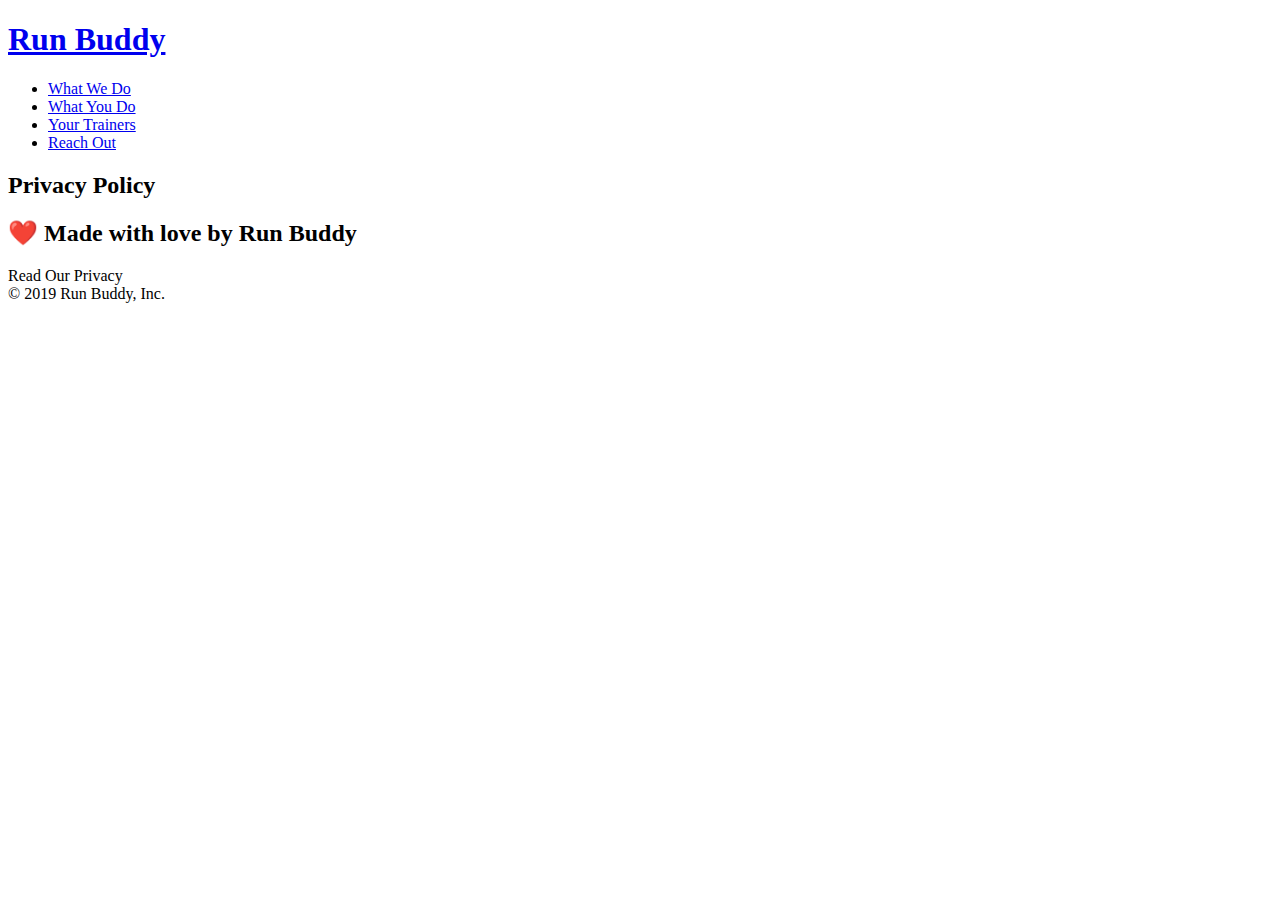
==== privacy-policy.html @ 60f9ad16 "created privacy-policy.html" ====
<!DOCTYPE html>
<html lang="en">
  <head>
    <meta charset="UTF-8" />
    <title>Privacy Policy - Run Buddy</title>
  </head>
  <body>
    <header>
      <h1>
        <a href="/"> Run Buddy </a>
      </h1>
      <nav>
        <!-- Unloaded list element -->
        <ul>
          <!-- list item element -->
          <li>
            <!-- anchor element -->
            <a href="./index.html#what-we-do">What We Do</a>
          </li>
          <li>
            <a href="./index.html#what-you-do">What You Do</a>
          </li>
          <li>
            <a href="./index.html#your-trainers">Your Trainers</a>
          </li>
          <li>
            <a href="./index.htmlreach-out">Reach Out</a>
          </li>
        </ul>
      </nav>
    </header>

    <section class="hero">
      <h2 class="page-title">Privacy Policy</h2>
    </section>
    <footer>
      <h2>❤️ Made with love by Run Buddy</h2>
      <!-- add privacy policy. And, b/c, <a> elements- is inline elements,
                we need to add <br /> see-->
      <div>
        <a>Read Our Privacy</a><br />
        &copy; 2019 Run Buddy, Inc.
      </div>
    </footer>
  </body>
</html>
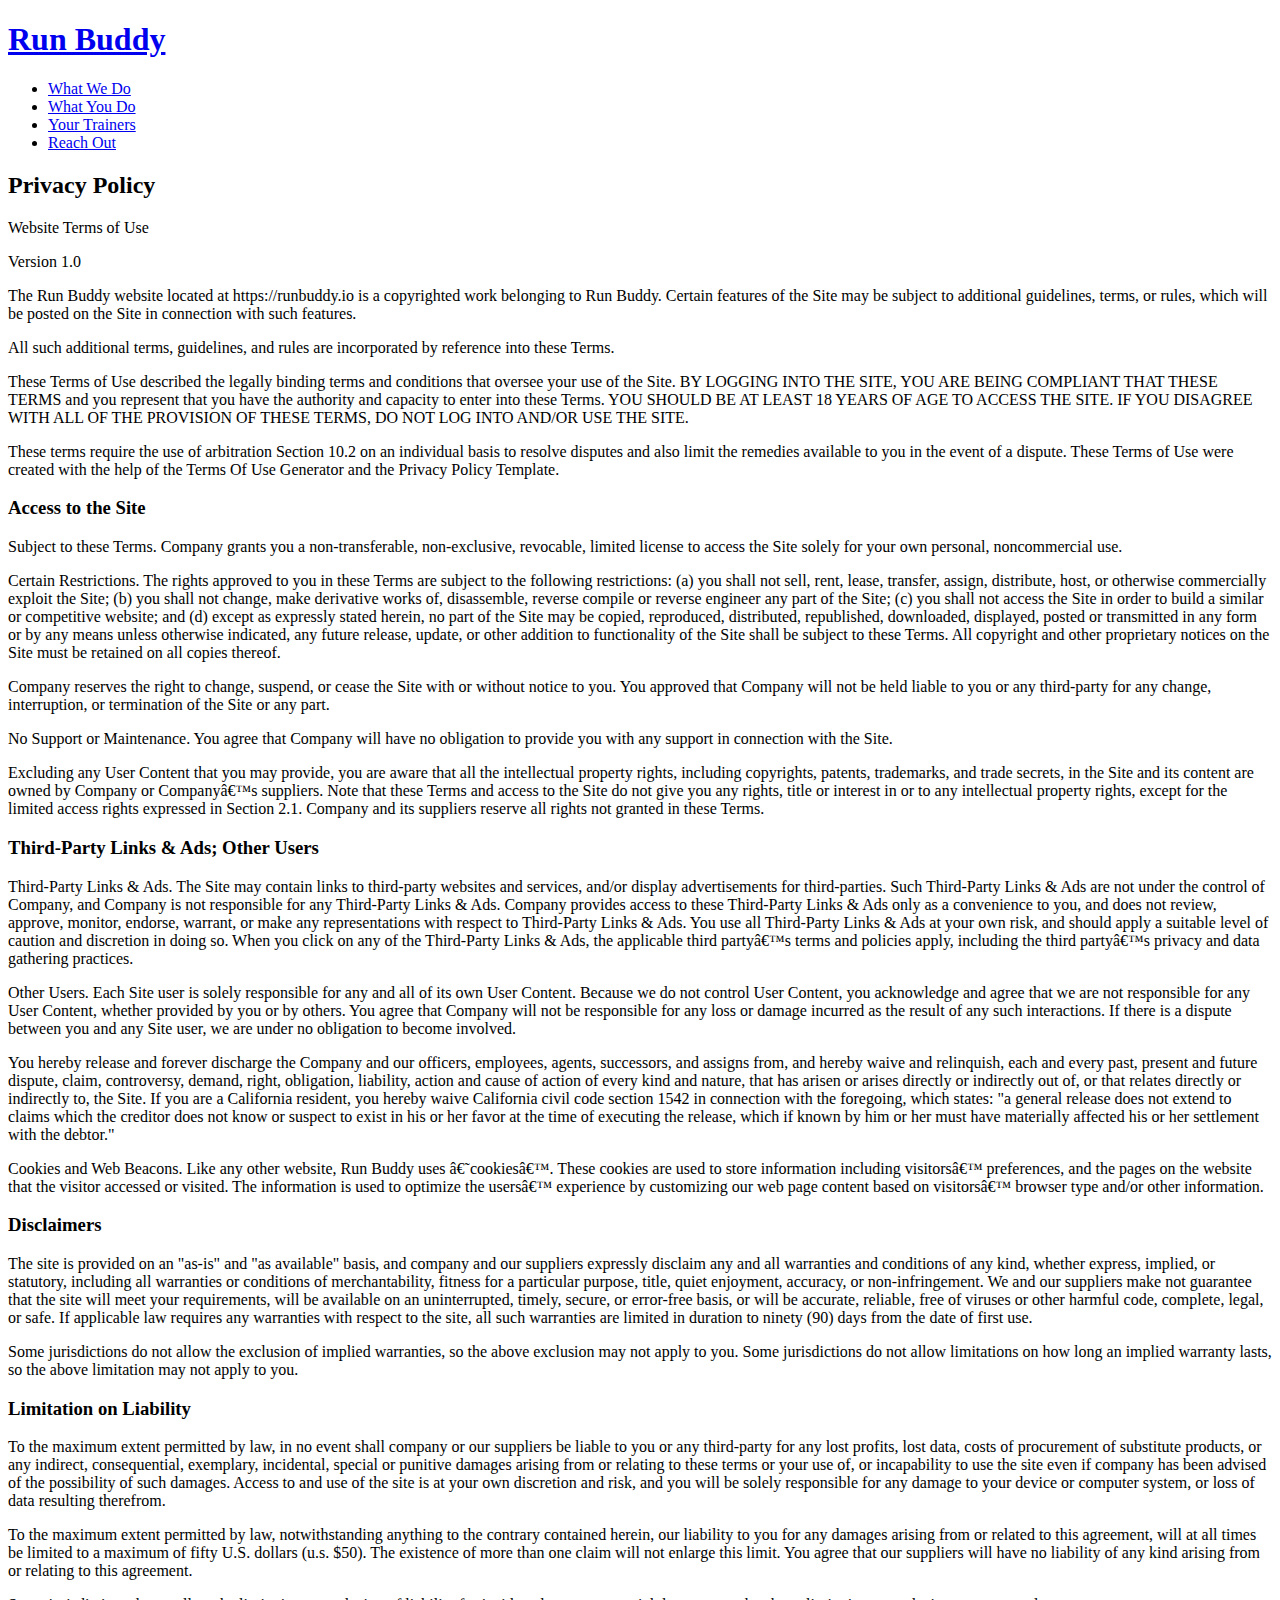
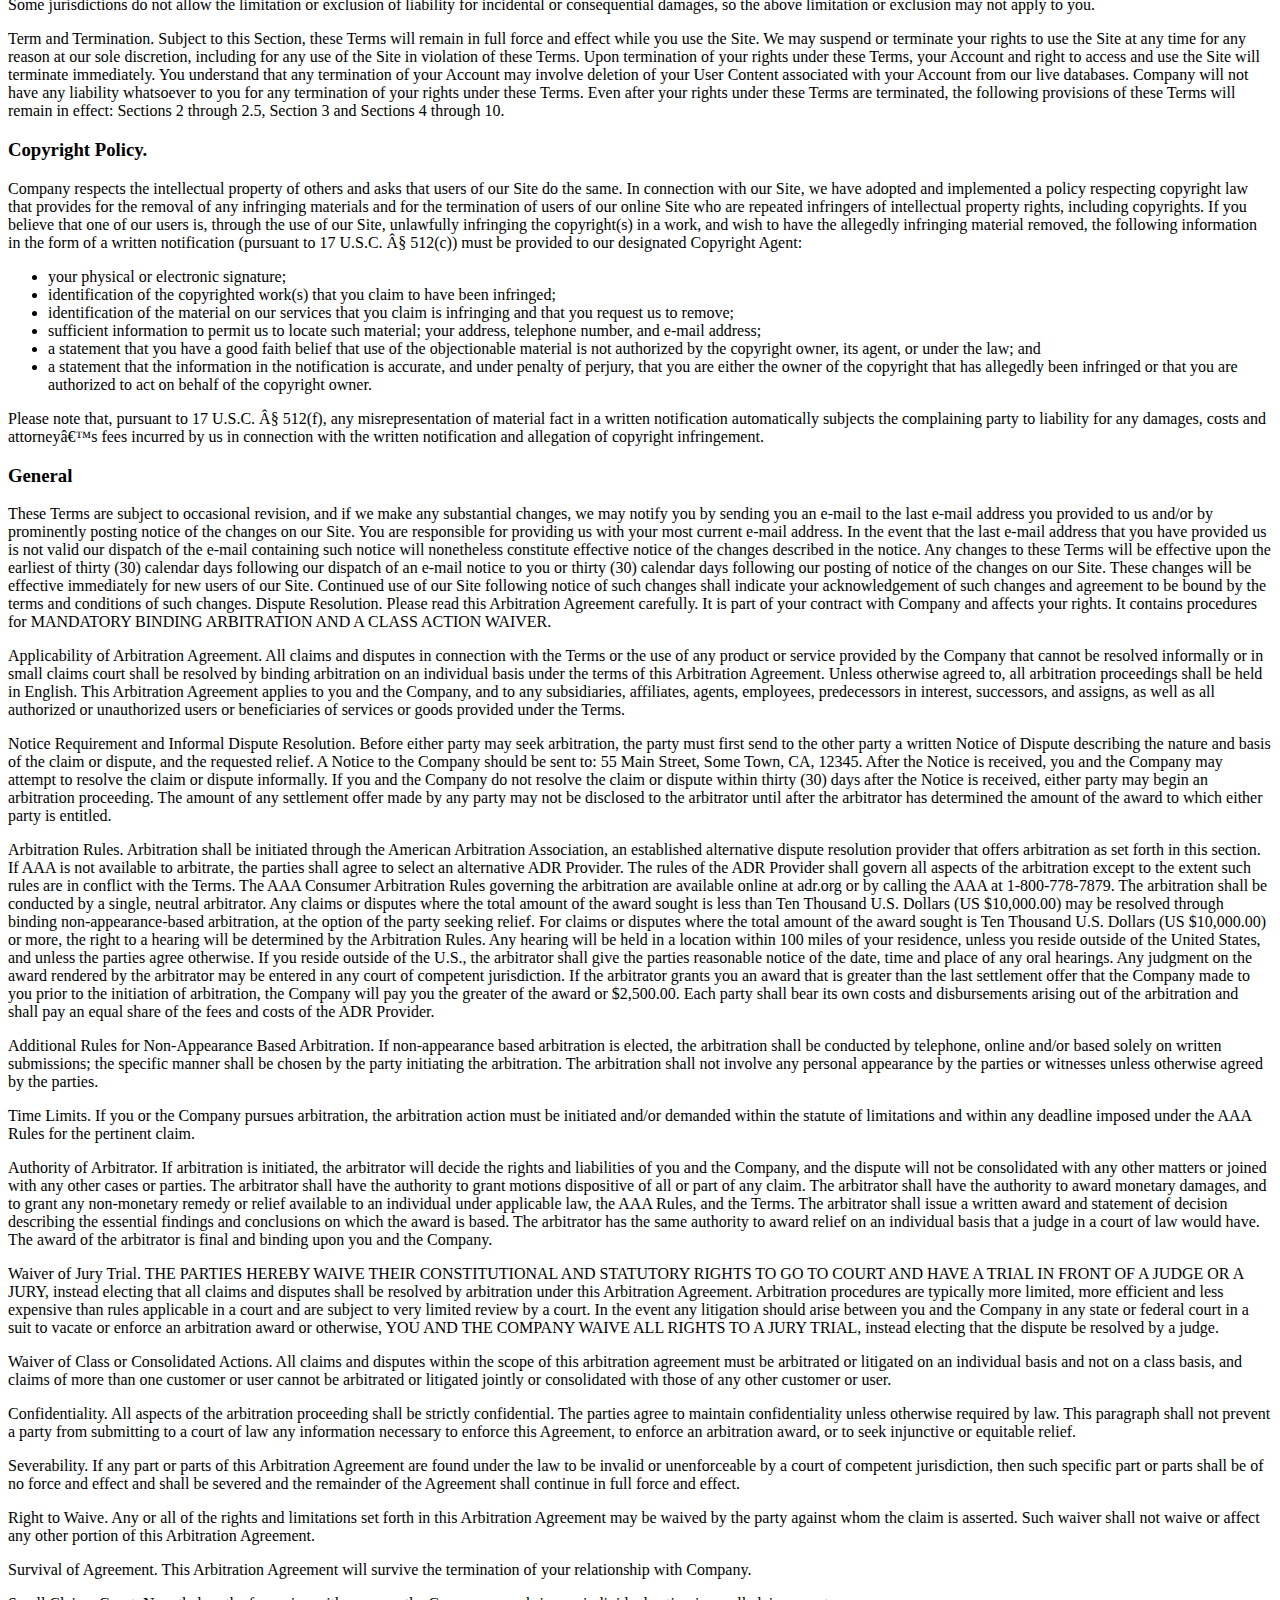
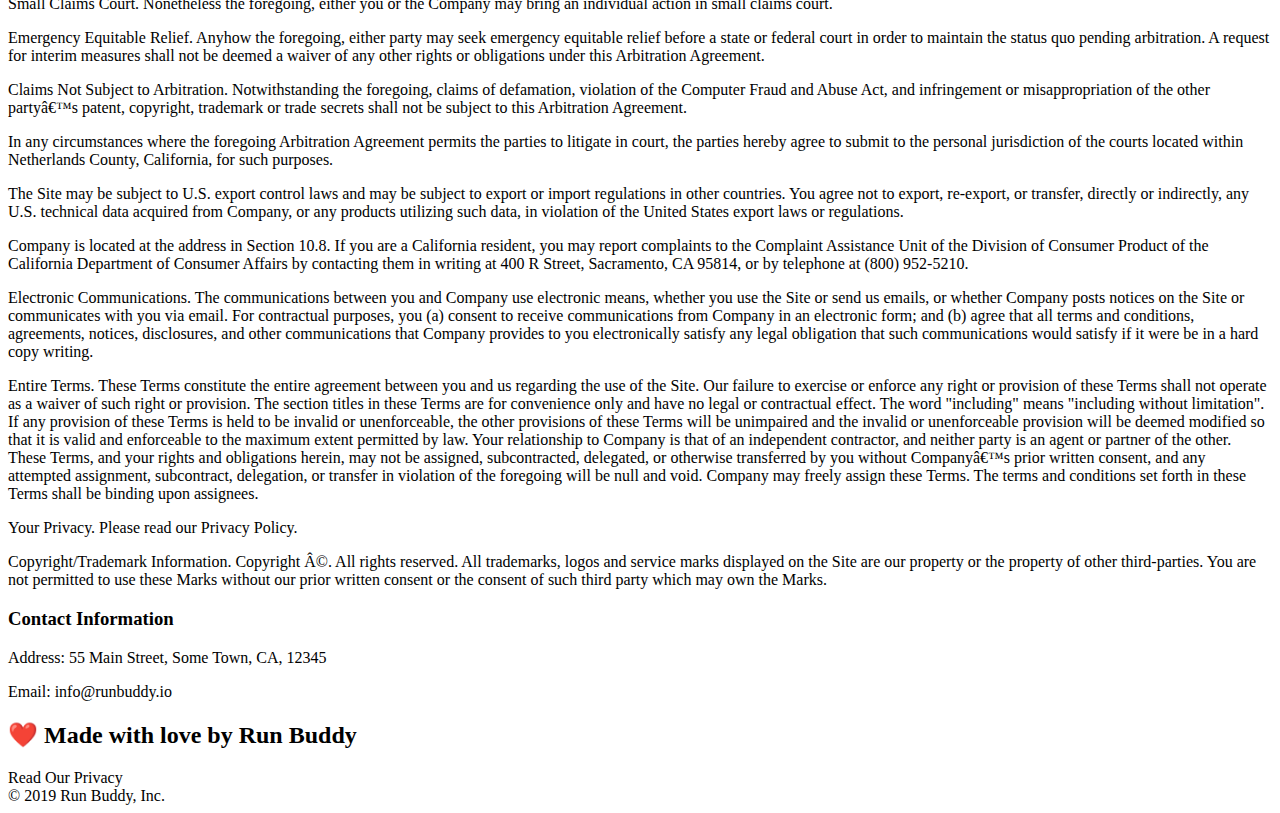
==== commit 9dfb395c: "added privacy-policy content to html" ====
--- a/privacy-policy.html
+++ b/privacy-policy.html
@@ -33,6 +33,513 @@
     <section class="hero">
       <h2 class="page-title">Privacy Policy</h2>
     </section>
+    <article class="secondary-content">
+      <p>Website Terms of Use</p>
+
+      <p>Version 1.0</p>
+
+      <p>
+        The Run Buddy website located at https://runbuddy.io is a copyrighted
+        work belonging to Run Buddy. Certain features of the Site may be subject
+        to additional guidelines, terms, or rules, which will be posted on the
+        Site in connection with such features.
+      </p>
+
+      <p>
+        All such additional terms, guidelines, and rules are incorporated by
+        reference into these Terms.
+      </p>
+
+      <p>
+        These Terms of Use described the legally binding terms and conditions
+        that oversee your use of the Site. BY LOGGING INTO THE SITE, YOU ARE
+        BEING COMPLIANT THAT THESE TERMS and you represent that you have the
+        authority and capacity to enter into these Terms. YOU SHOULD BE AT LEAST
+        18 YEARS OF AGE TO ACCESS THE SITE. IF YOU DISAGREE WITH ALL OF THE
+        PROVISION OF THESE TERMS, DO NOT LOG INTO AND/OR USE THE SITE.
+      </p>
+
+      <p>
+        These terms require the use of arbitration Section 10.2 on an individual
+        basis to resolve disputes and also limit the remedies available to you
+        in the event of a dispute. These Terms of Use were created with the help
+        of the Terms Of Use Generator and the Privacy Policy Template.
+      </p>
+
+      <h3>Access to the Site</h3>
+
+      <p>
+        Subject to these Terms. Company grants you a non-transferable,
+        non-exclusive, revocable, limited license to access the Site solely for
+        your own personal, noncommercial use.
+      </p>
+
+      <p>
+        Certain Restrictions. The rights approved to you in these Terms are
+        subject to the following restrictions: (a) you shall not sell, rent,
+        lease, transfer, assign, distribute, host, or otherwise commercially
+        exploit the Site; (b) you shall not change, make derivative works of,
+        disassemble, reverse compile or reverse engineer any part of the Site;
+        (c) you shall not access the Site in order to build a similar or
+        competitive website; and (d) except as expressly stated herein, no part
+        of the Site may be copied, reproduced, distributed, republished,
+        downloaded, displayed, posted or transmitted in any form or by any means
+        unless otherwise indicated, any future release, update, or other
+        addition to functionality of the Site shall be subject to these Terms.
+        All copyright and other proprietary notices on the Site must be retained
+        on all copies thereof.
+      </p>
+
+      <p>
+        Company reserves the right to change, suspend, or cease the Site with or
+        without notice to you. You approved that Company will not be held liable
+        to you or any third-party for any change, interruption, or termination
+        of the Site or any part.
+      </p>
+
+      <p>
+        No Support or Maintenance. You agree that Company will have no
+        obligation to provide you with any support in connection with the Site.
+      </p>
+
+      <p>
+        Excluding any User Content that you may provide, you are aware that all
+        the intellectual property rights, including copyrights, patents,
+        trademarks, and trade secrets, in the Site and its content are owned by
+        Company or Companyâ€™s suppliers. Note that these Terms and access to
+        the Site do not give you any rights, title or interest in or to any
+        intellectual property rights, except for the limited access rights
+        expressed in Section 2.1. Company and its suppliers reserve all rights
+        not granted in these Terms.
+      </p>
+
+      <h3>Third-Party Links & Ads; Other Users</h3>
+
+      <p>
+        Third-Party Links & Ads. The Site may contain links to third-party
+        websites and services, and/or display advertisements for third-parties.
+        Such Third-Party Links & Ads are not under the control of Company, and
+        Company is not responsible for any Third-Party Links & Ads. Company
+        provides access to these Third-Party Links & Ads only as a convenience
+        to you, and does not review, approve, monitor, endorse, warrant, or make
+        any representations with respect to Third-Party Links & Ads. You use all
+        Third-Party Links & Ads at your own risk, and should apply a suitable
+        level of caution and discretion in doing so. When you click on any of
+        the Third-Party Links & Ads, the applicable third partyâ€™s terms and
+        policies apply, including the third partyâ€™s privacy and data gathering
+        practices.
+      </p>
+
+      <p>
+        Other Users. Each Site user is solely responsible for any and all of its
+        own User Content. Because we do not control User Content, you
+        acknowledge and agree that we are not responsible for any User Content,
+        whether provided by you or by others. You agree that Company will not be
+        responsible for any loss or damage incurred as the result of any such
+        interactions. If there is a dispute between you and any Site user, we
+        are under no obligation to become involved.
+      </p>
+
+      <p>
+        You hereby release and forever discharge the Company and our officers,
+        employees, agents, successors, and assigns from, and hereby waive and
+        relinquish, each and every past, present and future dispute, claim,
+        controversy, demand, right, obligation, liability, action and cause of
+        action of every kind and nature, that has arisen or arises directly or
+        indirectly out of, or that relates directly or indirectly to, the Site.
+        If you are a California resident, you hereby waive California civil code
+        section 1542 in connection with the foregoing, which states: "a general
+        release does not extend to claims which the creditor does not know or
+        suspect to exist in his or her favor at the time of executing the
+        release, which if known by him or her must have materially affected his
+        or her settlement with the debtor."
+      </p>
+
+      <p>
+        Cookies and Web Beacons. Like any other website, Run Buddy uses
+        â€˜cookiesâ€™. These cookies are used to store information including
+        visitorsâ€™ preferences, and the pages on the website that the visitor
+        accessed or visited. The information is used to optimize the usersâ€™
+        experience by customizing our web page content based on visitorsâ€™
+        browser type and/or other information.
+      </p>
+
+      <h3>Disclaimers</h3>
+
+      <p>
+        The site is provided on an "as-is" and "as available" basis, and company
+        and our suppliers expressly disclaim any and all warranties and
+        conditions of any kind, whether express, implied, or statutory,
+        including all warranties or conditions of merchantability, fitness for a
+        particular purpose, title, quiet enjoyment, accuracy, or
+        non-infringement. We and our suppliers make not guarantee that the site
+        will meet your requirements, will be available on an uninterrupted,
+        timely, secure, or error-free basis, or will be accurate, reliable, free
+        of viruses or other harmful code, complete, legal, or safe. If
+        applicable law requires any warranties with respect to the site, all
+        such warranties are limited in duration to ninety (90) days from the
+        date of first use.
+      </p>
+
+      <p>
+        Some jurisdictions do not allow the exclusion of implied warranties, so
+        the above exclusion may not apply to you. Some jurisdictions do not
+        allow limitations on how long an implied warranty lasts, so the above
+        limitation may not apply to you.
+      </p>
+
+      <h3>Limitation on Liability</h3>
+
+      <p>
+        To the maximum extent permitted by law, in no event shall company or our
+        suppliers be liable to you or any third-party for any lost profits, lost
+        data, costs of procurement of substitute products, or any indirect,
+        consequential, exemplary, incidental, special or punitive damages
+        arising from or relating to these terms or your use of, or incapability
+        to use the site even if company has been advised of the possibility of
+        such damages. Access to and use of the site is at your own discretion
+        and risk, and you will be solely responsible for any damage to your
+        device or computer system, or loss of data resulting therefrom.
+      </p>
+
+      <p>
+        To the maximum extent permitted by law, notwithstanding anything to the
+        contrary contained herein, our liability to you for any damages arising
+        from or related to this agreement, will at all times be limited to a
+        maximum of fifty U.S. dollars (u.s. $50). The existence of more than one
+        claim will not enlarge this limit. You agree that our suppliers will
+        have no liability of any kind arising from or relating to this
+        agreement.
+      </p>
+
+      <p>
+        Some jurisdictions do not allow the limitation or exclusion of liability
+        for incidental or consequential damages, so the above limitation or
+        exclusion may not apply to you.
+      </p>
+
+      <p>
+        Term and Termination. Subject to this Section, these Terms will remain
+        in full force and effect while you use the Site. We may suspend or
+        terminate your rights to use the Site at any time for any reason at our
+        sole discretion, including for any use of the Site in violation of these
+        Terms. Upon termination of your rights under these Terms, your Account
+        and right to access and use the Site will terminate immediately. You
+        understand that any termination of your Account may involve deletion of
+        your User Content associated with your Account from our live databases.
+        Company will not have any liability whatsoever to you for any
+        termination of your rights under these Terms. Even after your rights
+        under these Terms are terminated, the following provisions of these
+        Terms will remain in effect: Sections 2 through 2.5, Section 3 and
+        Sections 4 through 10.
+      </p>
+
+      <h3>Copyright Policy.</h3>
+
+      <p>
+        Company respects the intellectual property of others and asks that users
+        of our Site do the same. In connection with our Site, we have adopted
+        and implemented a policy respecting copyright law that provides for the
+        removal of any infringing materials and for the termination of users of
+        our online Site who are repeated infringers of intellectual property
+        rights, including copyrights. If you believe that one of our users is,
+        through the use of our Site, unlawfully infringing the copyright(s) in a
+        work, and wish to have the allegedly infringing material removed, the
+        following information in the form of a written notification (pursuant to
+        17 U.S.C. Â§ 512(c)) must be provided to our designated Copyright Agent:
+      </p>
+
+      <ul>
+        <li>your physical or electronic signature;</li>
+        <li>
+          identification of the copyrighted work(s) that you claim to have been
+          infringed;
+        </li>
+        <li>
+          identification of the material on our services that you claim is
+          infringing and that you request us to remove;
+        </li>
+        <li>
+          sufficient information to permit us to locate such material; your
+          address, telephone number, and e-mail address;
+        </li>
+        <li>
+          a statement that you have a good faith belief that use of the
+          objectionable material is not authorized by the copyright owner, its
+          agent, or under the law; and
+        </li>
+        <li>
+          a statement that the information in the notification is accurate, and
+          under penalty of perjury, that you are either the owner of the
+          copyright that has allegedly been infringed or that you are authorized
+          to act on behalf of the copyright owner.
+        </li>
+      </ul>
+
+      <p>
+        Please note that, pursuant to 17 U.S.C. Â§ 512(f), any misrepresentation
+        of material fact in a written notification automatically subjects the
+        complaining party to liability for any damages, costs and attorneyâ€™s
+        fees incurred by us in connection with the written notification and
+        allegation of copyright infringement.
+      </p>
+
+      <h3>General</h3>
+
+      <p>
+        These Terms are subject to occasional revision, and if we make any
+        substantial changes, we may notify you by sending you an e-mail to the
+        last e-mail address you provided to us and/or by prominently posting
+        notice of the changes on our Site. You are responsible for providing us
+        with your most current e-mail address. In the event that the last e-mail
+        address that you have provided us is not valid our dispatch of the
+        e-mail containing such notice will nonetheless constitute effective
+        notice of the changes described in the notice. Any changes to these
+        Terms will be effective upon the earliest of thirty (30) calendar days
+        following our dispatch of an e-mail notice to you or thirty (30)
+        calendar days following our posting of notice of the changes on our
+        Site. These changes will be effective immediately for new users of our
+        Site. Continued use of our Site following notice of such changes shall
+        indicate your acknowledgement of such changes and agreement to be bound
+        by the terms and conditions of such changes. Dispute Resolution. Please
+        read this Arbitration Agreement carefully. It is part of your contract
+        with Company and affects your rights. It contains procedures for
+        MANDATORY BINDING ARBITRATION AND A CLASS ACTION WAIVER.
+      </p>
+
+      <p>
+        Applicability of Arbitration Agreement. All claims and disputes in
+        connection with the Terms or the use of any product or service provided
+        by the Company that cannot be resolved informally or in small claims
+        court shall be resolved by binding arbitration on an individual basis
+        under the terms of this Arbitration Agreement. Unless otherwise agreed
+        to, all arbitration proceedings shall be held in English. This
+        Arbitration Agreement applies to you and the Company, and to any
+        subsidiaries, affiliates, agents, employees, predecessors in interest,
+        successors, and assigns, as well as all authorized or unauthorized users
+        or beneficiaries of services or goods provided under the Terms.
+      </p>
+
+      <p>
+        Notice Requirement and Informal Dispute Resolution. Before either party
+        may seek arbitration, the party must first send to the other party a
+        written Notice of Dispute describing the nature and basis of the claim
+        or dispute, and the requested relief. A Notice to the Company should be
+        sent to: 55 Main Street, Some Town, CA, 12345. After the Notice is
+        received, you and the Company may attempt to resolve the claim or
+        dispute informally. If you and the Company do not resolve the claim or
+        dispute within thirty (30) days after the Notice is received, either
+        party may begin an arbitration proceeding. The amount of any settlement
+        offer made by any party may not be disclosed to the arbitrator until
+        after the arbitrator has determined the amount of the award to which
+        either party is entitled.
+      </p>
+
+      <p>
+        Arbitration Rules. Arbitration shall be initiated through the American
+        Arbitration Association, an established alternative dispute resolution
+        provider that offers arbitration as set forth in this section. If AAA is
+        not available to arbitrate, the parties shall agree to select an
+        alternative ADR Provider. The rules of the ADR Provider shall govern all
+        aspects of the arbitration except to the extent such rules are in
+        conflict with the Terms. The AAA Consumer Arbitration Rules governing
+        the arbitration are available online at adr.org or by calling the AAA at
+        1-800-778-7879. The arbitration shall be conducted by a single, neutral
+        arbitrator. Any claims or disputes where the total amount of the award
+        sought is less than Ten Thousand U.S. Dollars (US $10,000.00) may be
+        resolved through binding non-appearance-based arbitration, at the option
+        of the party seeking relief. For claims or disputes where the total
+        amount of the award sought is Ten Thousand U.S. Dollars (US $10,000.00)
+        or more, the right to a hearing will be determined by the Arbitration
+        Rules. Any hearing will be held in a location within 100 miles of your
+        residence, unless you reside outside of the United States, and unless
+        the parties agree otherwise. If you reside outside of the U.S., the
+        arbitrator shall give the parties reasonable notice of the date, time
+        and place of any oral hearings. Any judgment on the award rendered by
+        the arbitrator may be entered in any court of competent jurisdiction. If
+        the arbitrator grants you an award that is greater than the last
+        settlement offer that the Company made to you prior to the initiation of
+        arbitration, the Company will pay you the greater of the award or
+        $2,500.00. Each party shall bear its own costs and disbursements arising
+        out of the arbitration and shall pay an equal share of the fees and
+        costs of the ADR Provider.
+      </p>
+
+      <p>
+        Additional Rules for Non-Appearance Based Arbitration. If non-appearance
+        based arbitration is elected, the arbitration shall be conducted by
+        telephone, online and/or based solely on written submissions; the
+        specific manner shall be chosen by the party initiating the arbitration.
+        The arbitration shall not involve any personal appearance by the parties
+        or witnesses unless otherwise agreed by the parties.
+      </p>
+
+      <p>
+        Time Limits. If you or the Company pursues arbitration, the arbitration
+        action must be initiated and/or demanded within the statute of
+        limitations and within any deadline imposed under the AAA Rules for the
+        pertinent claim.
+      </p>
+
+      <p>
+        Authority of Arbitrator. If arbitration is initiated, the arbitrator
+        will decide the rights and liabilities of you and the Company, and the
+        dispute will not be consolidated with any other matters or joined with
+        any other cases or parties. The arbitrator shall have the authority to
+        grant motions dispositive of all or part of any claim. The arbitrator
+        shall have the authority to award monetary damages, and to grant any
+        non-monetary remedy or relief available to an individual under
+        applicable law, the AAA Rules, and the Terms. The arbitrator shall issue
+        a written award and statement of decision describing the essential
+        findings and conclusions on which the award is based. The arbitrator has
+        the same authority to award relief on an individual basis that a judge
+        in a court of law would have. The award of the arbitrator is final and
+        binding upon you and the Company.
+      </p>
+
+      <p>
+        Waiver of Jury Trial. THE PARTIES HEREBY WAIVE THEIR CONSTITUTIONAL AND
+        STATUTORY RIGHTS TO GO TO COURT AND HAVE A TRIAL IN FRONT OF A JUDGE OR
+        A JURY, instead electing that all claims and disputes shall be resolved
+        by arbitration under this Arbitration Agreement. Arbitration procedures
+        are typically more limited, more efficient and less expensive than rules
+        applicable in a court and are subject to very limited review by a court.
+        In the event any litigation should arise between you and the Company in
+        any state or federal court in a suit to vacate or enforce an arbitration
+        award or otherwise, YOU AND THE COMPANY WAIVE ALL RIGHTS TO A JURY
+        TRIAL, instead electing that the dispute be resolved by a judge.
+      </p>
+
+      <p>
+        Waiver of Class or Consolidated Actions. All claims and disputes within
+        the scope of this arbitration agreement must be arbitrated or litigated
+        on an individual basis and not on a class basis, and claims of more than
+        one customer or user cannot be arbitrated or litigated jointly or
+        consolidated with those of any other customer or user.
+      </p>
+
+      <p>
+        Confidentiality. All aspects of the arbitration proceeding shall be
+        strictly confidential. The parties agree to maintain confidentiality
+        unless otherwise required by law. This paragraph shall not prevent a
+        party from submitting to a court of law any information necessary to
+        enforce this Agreement, to enforce an arbitration award, or to seek
+        injunctive or equitable relief.
+      </p>
+
+      <p>
+        Severability. If any part or parts of this Arbitration Agreement are
+        found under the law to be invalid or unenforceable by a court of
+        competent jurisdiction, then such specific part or parts shall be of no
+        force and effect and shall be severed and the remainder of the Agreement
+        shall continue in full force and effect.
+      </p>
+
+      <p>
+        Right to Waive. Any or all of the rights and limitations set forth in
+        this Arbitration Agreement may be waived by the party against whom the
+        claim is asserted. Such waiver shall not waive or affect any other
+        portion of this Arbitration Agreement.
+      </p>
+
+      <p>
+        Survival of Agreement. This Arbitration Agreement will survive the
+        termination of your relationship with Company.
+      </p>
+
+      <p>
+        Small Claims Court. Nonetheless the foregoing, either you or the Company
+        may bring an individual action in small claims court.
+      </p>
+
+      <p>
+        Emergency Equitable Relief. Anyhow the foregoing, either party may seek
+        emergency equitable relief before a state or federal court in order to
+        maintain the status quo pending arbitration. A request for interim
+        measures shall not be deemed a waiver of any other rights or obligations
+        under this Arbitration Agreement.
+      </p>
+
+      <p>
+        Claims Not Subject to Arbitration. Notwithstanding the foregoing, claims
+        of defamation, violation of the Computer Fraud and Abuse Act, and
+        infringement or misappropriation of the other partyâ€™s patent,
+        copyright, trademark or trade secrets shall not be subject to this
+        Arbitration Agreement.
+      </p>
+
+      <p>
+        In any circumstances where the foregoing Arbitration Agreement permits
+        the parties to litigate in court, the parties hereby agree to submit to
+        the personal jurisdiction of the courts located within Netherlands
+        County, California, for such purposes.
+      </p>
+
+      <p>
+        The Site may be subject to U.S. export control laws and may be subject
+        to export or import regulations in other countries. You agree not to
+        export, re-export, or transfer, directly or indirectly, any U.S.
+        technical data acquired from Company, or any products utilizing such
+        data, in violation of the United States export laws or regulations.
+      </p>
+
+      <p>
+        Company is located at the address in Section 10.8. If you are a
+        California resident, you may report complaints to the Complaint
+        Assistance Unit of the Division of Consumer Product of the California
+        Department of Consumer Affairs by contacting them in writing at 400 R
+        Street, Sacramento, CA 95814, or by telephone at (800) 952-5210.
+      </p>
+
+      <p>
+        Electronic Communications. The communications between you and Company
+        use electronic means, whether you use the Site or send us emails, or
+        whether Company posts notices on the Site or communicates with you via
+        email. For contractual purposes, you (a) consent to receive
+        communications from Company in an electronic form; and (b) agree that
+        all terms and conditions, agreements, notices, disclosures, and other
+        communications that Company provides to you electronically satisfy any
+        legal obligation that such communications would satisfy if it were be in
+        a hard copy writing.
+      </p>
+
+      <p>
+        Entire Terms. These Terms constitute the entire agreement between you
+        and us regarding the use of the Site. Our failure to exercise or enforce
+        any right or provision of these Terms shall not operate as a waiver of
+        such right or provision. The section titles in these Terms are for
+        convenience only and have no legal or contractual effect. The word
+        "including" means "including without limitation". If any provision of
+        these Terms is held to be invalid or unenforceable, the other provisions
+        of these Terms will be unimpaired and the invalid or unenforceable
+        provision will be deemed modified so that it is valid and enforceable to
+        the maximum extent permitted by law. Your relationship to Company is
+        that of an independent contractor, and neither party is an agent or
+        partner of the other. These Terms, and your rights and obligations
+        herein, may not be assigned, subcontracted, delegated, or otherwise
+        transferred by you without Companyâ€™s prior written consent, and any
+        attempted assignment, subcontract, delegation, or transfer in violation
+        of the foregoing will be null and void. Company may freely assign these
+        Terms. The terms and conditions set forth in these Terms shall be
+        binding upon assignees.
+      </p>
+
+      <p>Your Privacy. Please read our Privacy Policy.</p>
+
+      <p>
+        Copyright/Trademark Information. Copyright Â©. All rights reserved. All
+        trademarks, logos and service marks displayed on the Site are our
+        property or the property of other third-parties. You are not permitted
+        to use these Marks without our prior written consent or the consent of
+        such third party which may own the Marks.
+      </p>
+
+      <h3>Contact Information</h3>
+
+      <p>Address: 55 Main Street, Some Town, CA, 12345</p>
+
+      <p>Email: info@runbuddy.io</p>
+    </article>
     <footer>
       <h2>❤️ Made with love by Run Buddy</h2>
       <!-- add privacy policy. And, b/c, <a> elements- is inline elements,
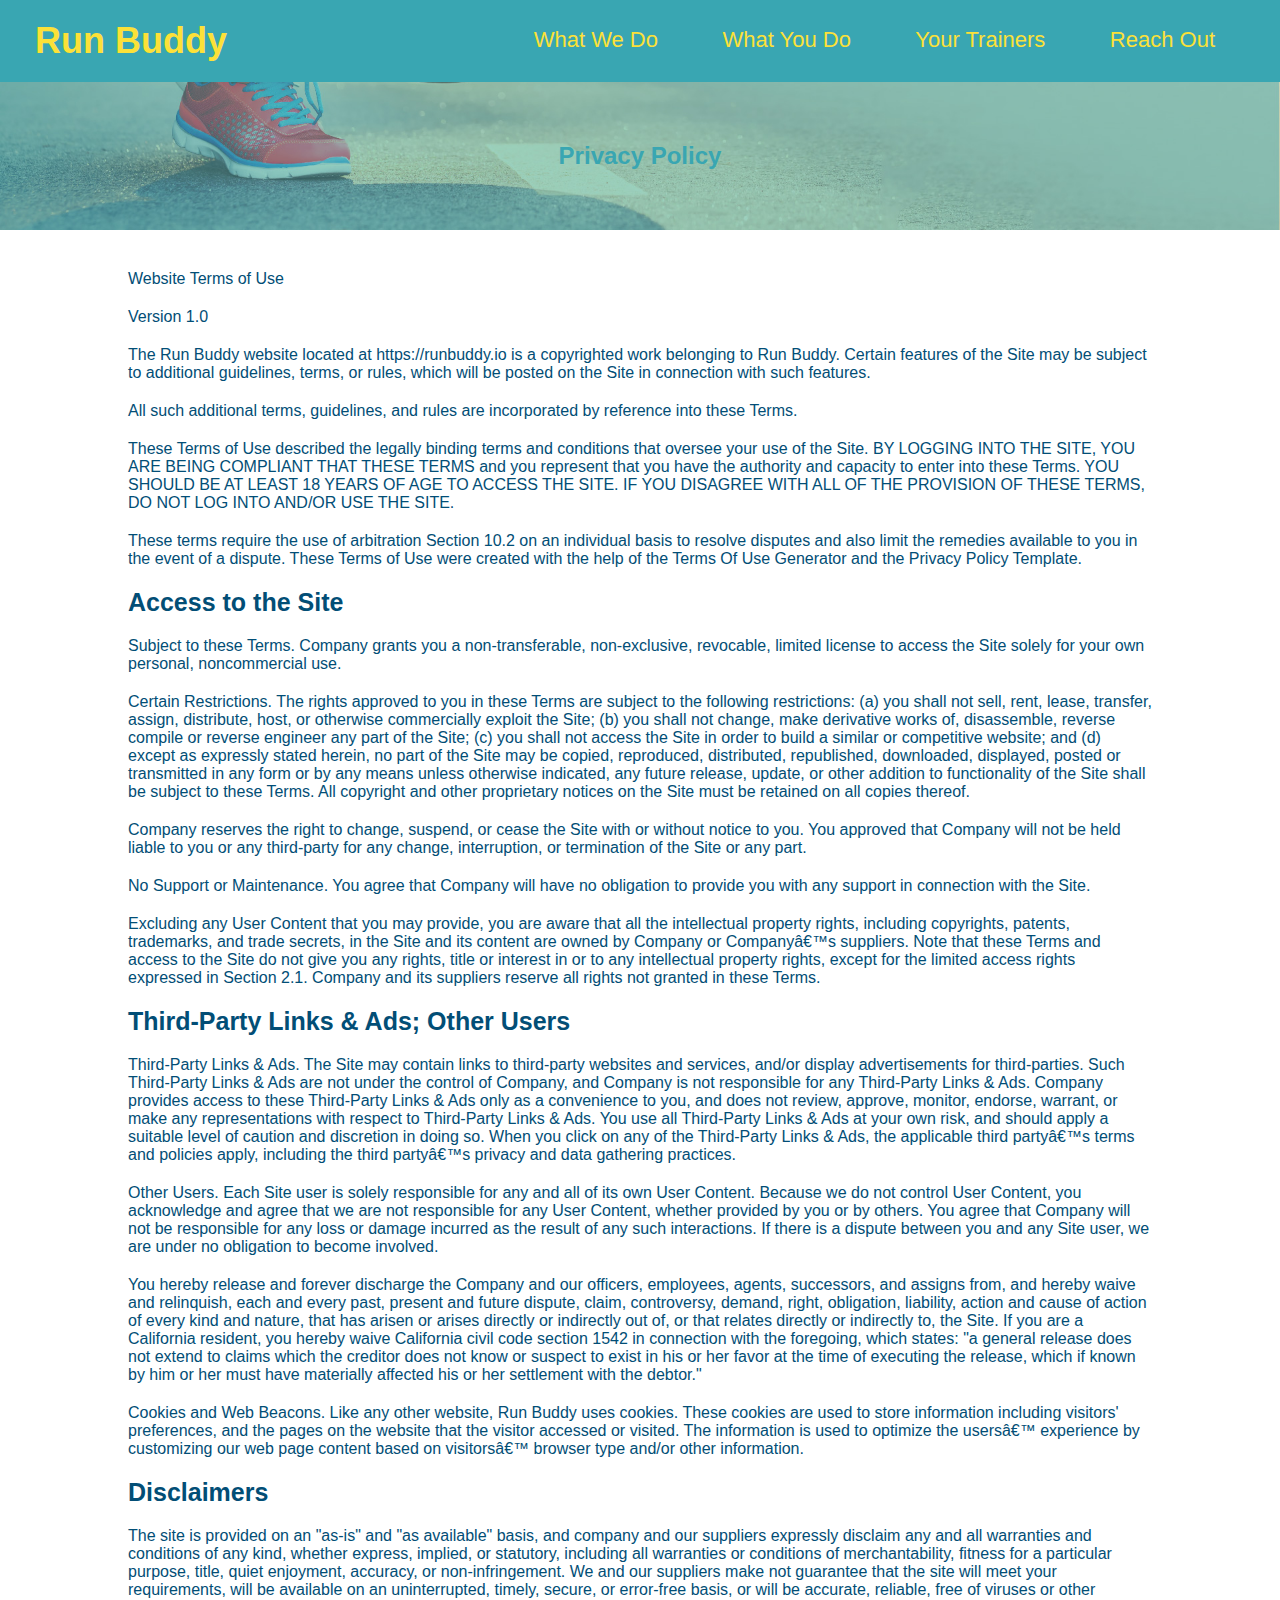
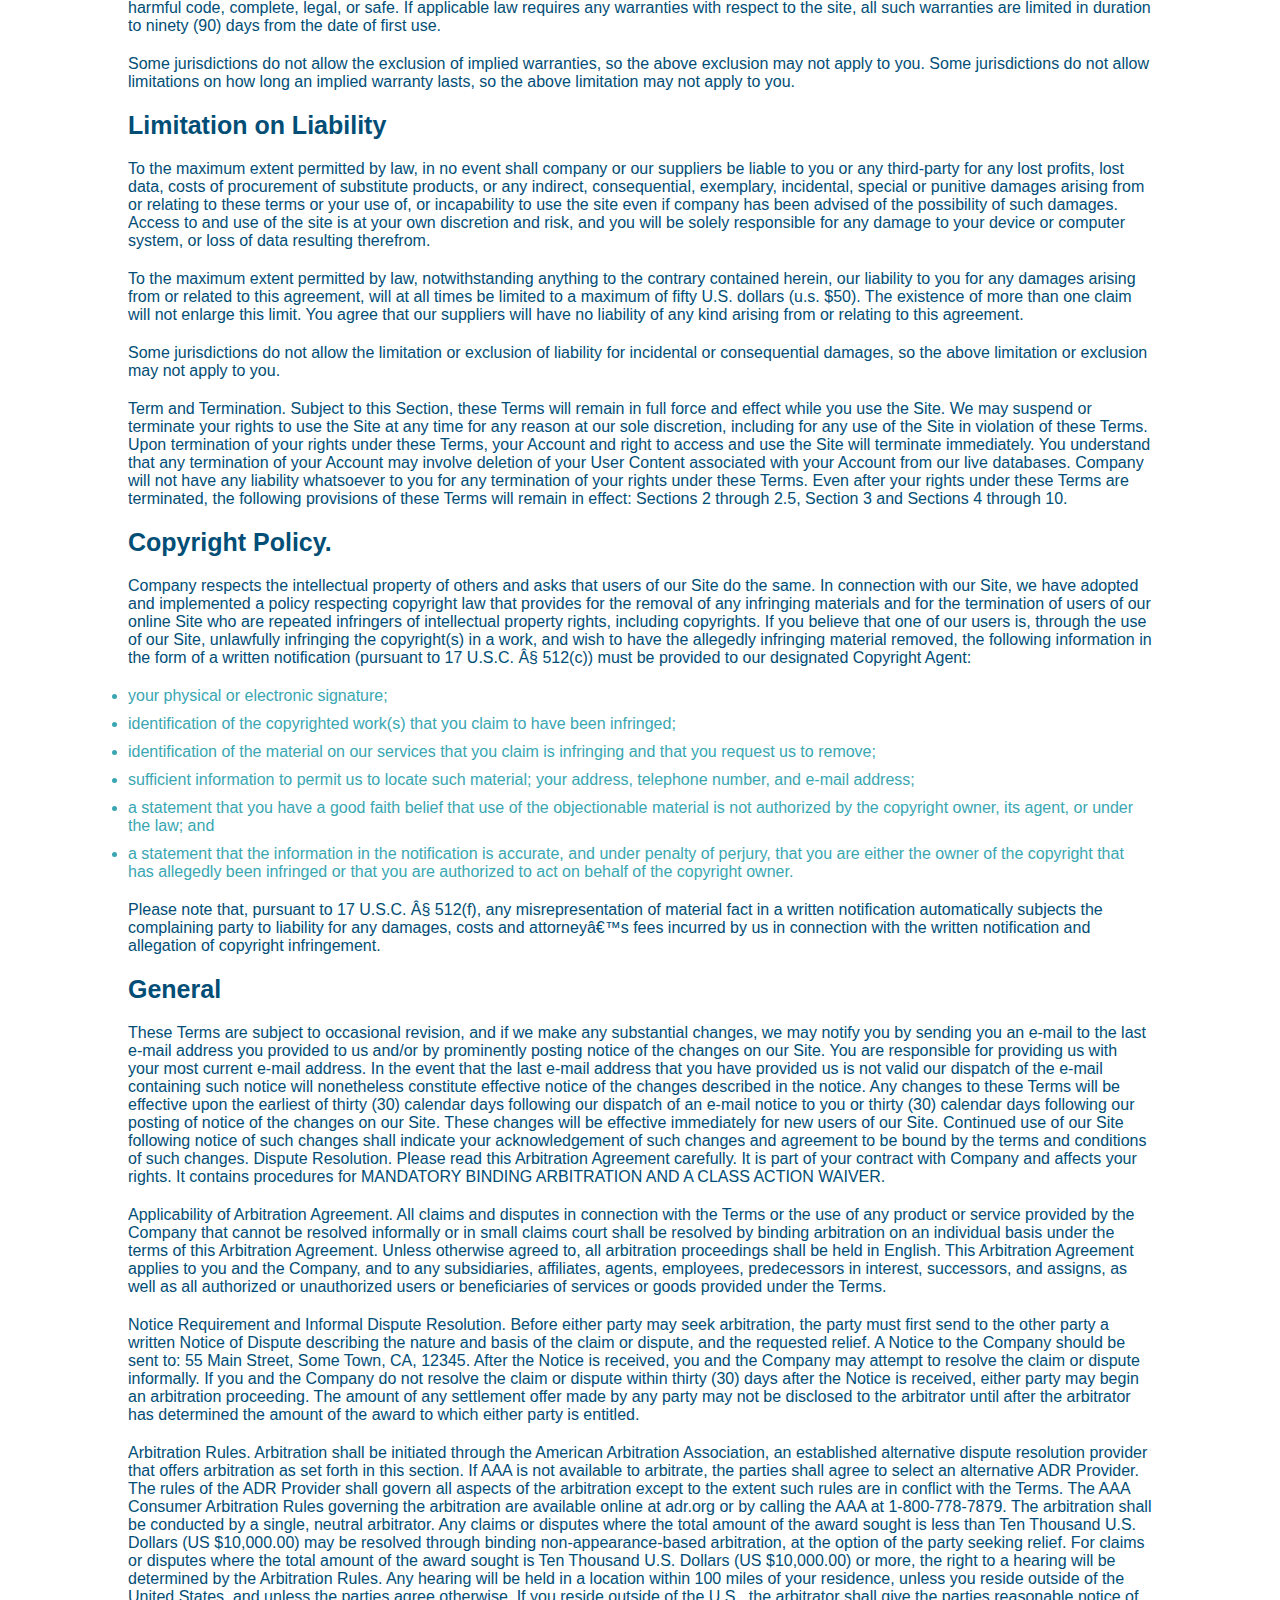
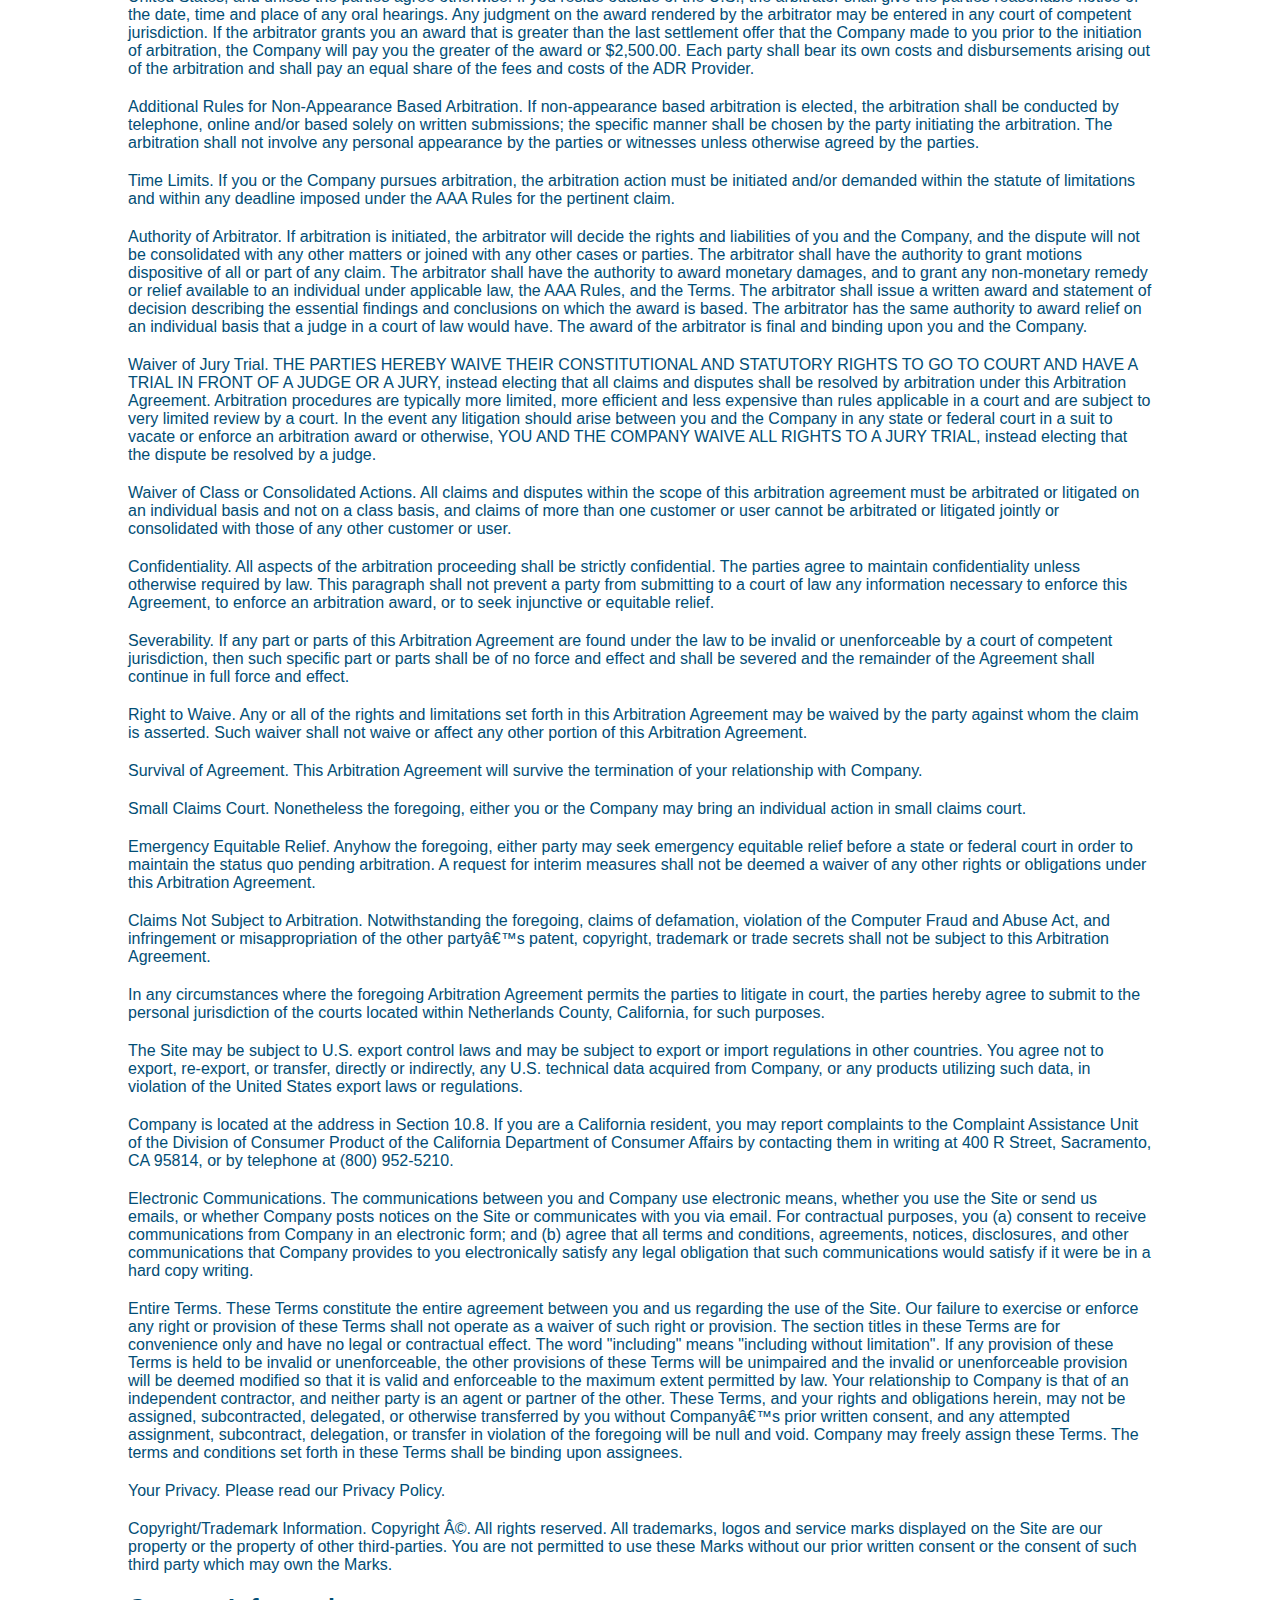
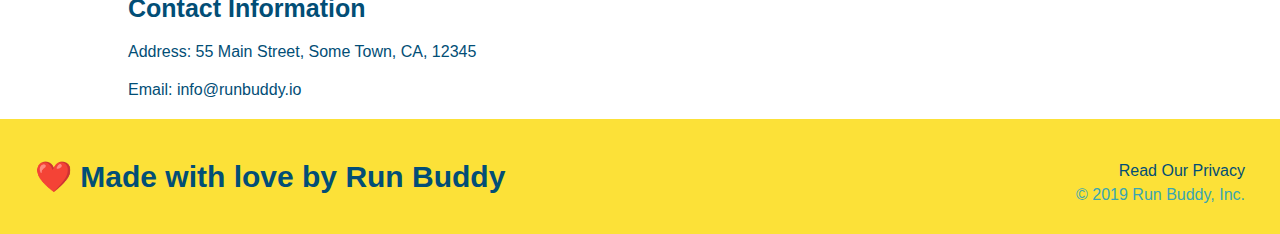
==== commit c5c8c731: "privacy policy/secondary css style" ====
--- a/privacy-policy.html
+++ b/privacy-policy.html
@@ -3,6 +3,8 @@
   <head>
     <meta charset="UTF-8" />
     <title>Privacy Policy - Run Buddy</title>
+    <link rel="stylesheet" href="./assets/css/style.css" />
+    <link rel="stylesheet" href="./assets/css/secondary-styles.css" />
   </head>
   <body>
     <header>
@@ -156,12 +158,12 @@
       </p>
 
       <p>
-        Cookies and Web Beacons. Like any other website, Run Buddy uses
-        â€˜cookiesâ€™. These cookies are used to store information including
-        visitorsâ€™ preferences, and the pages on the website that the visitor
-        accessed or visited. The information is used to optimize the usersâ€™
-        experience by customizing our web page content based on visitorsâ€™
-        browser type and/or other information.
+        Cookies and Web Beacons. Like any other website, Run Buddy uses cookies.
+        These cookies are used to store information including visitors'
+        preferences, and the pages on the website that the visitor accessed or
+        visited. The information is used to optimize the usersâ€™ experience by
+        customizing our web page content based on visitorsâ€™ browser type
+        and/or other information.
       </p>
 
       <h3>Disclaimers</h3>
--- a/assets/css/style.css
+++ b/assets/css/style.css
@@ -0,0 +1,283 @@
+/*/ follow<*> tells, remove default browser-enforced
+styling form entire style sheet unless we explicitly tell/*/
+/*/ then add box-sizing property/*/
+
+* {
+  margin: 0;
+  padding: 0;
+  box-sizing: border-box;
+}
+
+body {
+  /* more on this crazy alphanumerical value in a minute! */
+  color: #39a6b2;
+  font-family: Helvetica, Arial, sans-serif;
+}
+
+/* apply styles to <header> */
+header {
+  padding: 20px 35px;
+  background-color: #39a6b2;
+}
+
+header h1 {
+  font-weight: bold;
+  font-size: 36px;
+  color: #fce138;
+  margin: 0;
+  display: inline;
+}
+header a {
+  text-decoration: none;
+  color: #fce138;
+}
+
+header nav {
+  float: right;
+  margin: 7px 0;
+}
+
+header nav ul li {
+  display: inline;
+}
+
+header nav ul li a {
+  margin: 0 30px;
+  font-weight: lighter;
+  font-size: 22px;
+}
+
+footer {
+  background: #fce138;
+  width: 100%;
+  padding: 40px 35px;
+}
+
+footer h2 {
+  display: inline;
+  color: #024e76;
+  font-size: 30px;
+  margin: 0;
+}
+
+footer div {
+  float: right;
+  line-height: 1.5;
+  text-align: right;
+}
+
+footer a {
+  color: #024e76;
+}
+
+section {
+  padding: 60px;
+}
+
+/* Hero Style Start */
+.hero {
+  background-image: url("../images/hero-bg.jpg");
+  height: 600px;
+  background-size: cover;
+  background-position: center;
+  position: relative;
+}
+/* Hero Style End */
+
+.hero-form {
+  border: 3px solid #024e76;
+  background-color: #fce138;
+  padding: 20px;
+  width: 500px;
+  color: #024e76;
+  position: absolute;
+  bottom: 120px;
+  right: 140px;
+}
+
+.hero-form h3 {
+  font-size: 24px;
+  margin: 0;
+}
+.hero-form p {
+  margin: 5px 0 15px 0;
+}
+
+.form-input {
+  border: 1px solid #024e76;
+  display: block;
+  padding: 7px 15px;
+  font-size: 16px;
+  color: #024e76;
+  width: 100%;
+  margin-bottom: 15px;
+}
+
+.hero-form label {
+  margin: 0 5px;
+}
+
+.hero-form button {
+  color: #fce138;
+  background-color: #024e76;
+  border: none;
+  padding: 10px 20px;
+  font-size: 16px;
+}
+
+.intro {
+  text-align: center;
+}
+
+.intro p {
+  line-height: 1.7;
+  color: #39a6b2;
+  width: 80%;
+  font-size: 20px;
+  margin: 0 auto;
+}
+
+.steps {
+  text-align: center;
+  background: #fce138;
+}
+
+.steps div {
+  margin-bottom: 80px;
+}
+
+.steps img {
+  width: 15%;
+  margin: 10px 0;
+}
+
+.steps h3 {
+  color: #024e76;
+  font-size: 46px;
+  margin-top: 10px;
+}
+
+.steps p {
+  color: #39a6b2;
+  font-size: 23px;
+}
+
+.steps span {
+  font-size: 38px;
+}
+
+.section-title {
+  font-size: 55px;
+  color: #024e76;
+  margin-bottom: 35px;
+  padding: 0 100px 20px 100px;
+  display: inline-block;
+  border-bottom: 3px solid;
+}
+
+.primary-border {
+  border-color: #fce138;
+}
+
+.secondary-border {
+  border-color: #39a6b2;
+}
+
+.trainers {
+  text-align: center;
+}
+
+.trainer {
+  width: 900px;
+  margin: 0 auto 30px auto;
+  background: #024e76;
+  color: #fce138;
+  overflow: auto;
+}
+
+.trainer img {
+  width: 35%;
+  float: left;
+}
+
+.trainer-bio {
+  padding: 35px;
+  float: left;
+  width: 65%;
+}
+
+.trainer-bio h3 {
+  font-size: 32px;
+  margin-bottom: 8px;
+}
+
+.trainer-bio h4 {
+  font-weight: lighter;
+  font-size: 26px;
+  margin-bottom: 25px;
+}
+
+.trainer-bio p {
+  font-size: 17px;
+  line-height: 1.3;
+}
+
+.text-left {
+  text-align: left;
+}
+
+.text-right {
+  text-align: right;
+}
+
+.section-title {
+  font-size: 55px;
+  display: inline-block;
+  padding: 0 100px 20px 100px;
+  border-bottom: 3px solid;
+  margin-bottom: 35px;
+  color: #024e76;
+}
+
+/* REACH OUT STYLES START */
+.contact {
+  text-align: center;
+  background: #024e76;
+}
+
+.contact h2 {
+  color: #fce138;
+}
+
+.contact-info iframe {
+  width: 400px;
+  height: 400px;
+}
+
+.contact-info div {
+  width: 410px;
+  display: inline-block;
+  vertical-align: top;
+  text-align: left;
+  margin: 30px 0 0 60px;
+  color: white;
+}
+
+.contact-info h3 {
+  color: #fce138;
+  font-size: 32px;
+}
+
+.contact-info p,
+.contact-info address {
+  margin: 20px 0;
+  line-height: 1.5;
+  font-size: 20px;
+  font-style: normal;
+}
+
+.contact-info a {
+  color: #fce138;
+}
+
+/* REACH OUT STYLES END */
--- a/assets/css/secondary-styles.css
+++ b/assets/css/secondary-styles.css
@@ -0,0 +1,28 @@
+.hero {
+  background-position: bottom;
+  height: auto;
+  text-align: center;
+  margin-bottom: 40px;
+}
+
+.secondary-content {
+  width: 80%;
+  margin: auto;
+  color: #024e76;
+}
+
+.secondary-content h3 {
+  font-size: 25px;
+  margin: 20px 0;
+}
+
+.secondary-content p {
+  font-size: 16px;
+  line-height: var(1.5);
+  margin: 20px 0;
+}
+
+.secondary-content li {
+  color: #39a6b2;
+  margin: 10px 0;
+}
